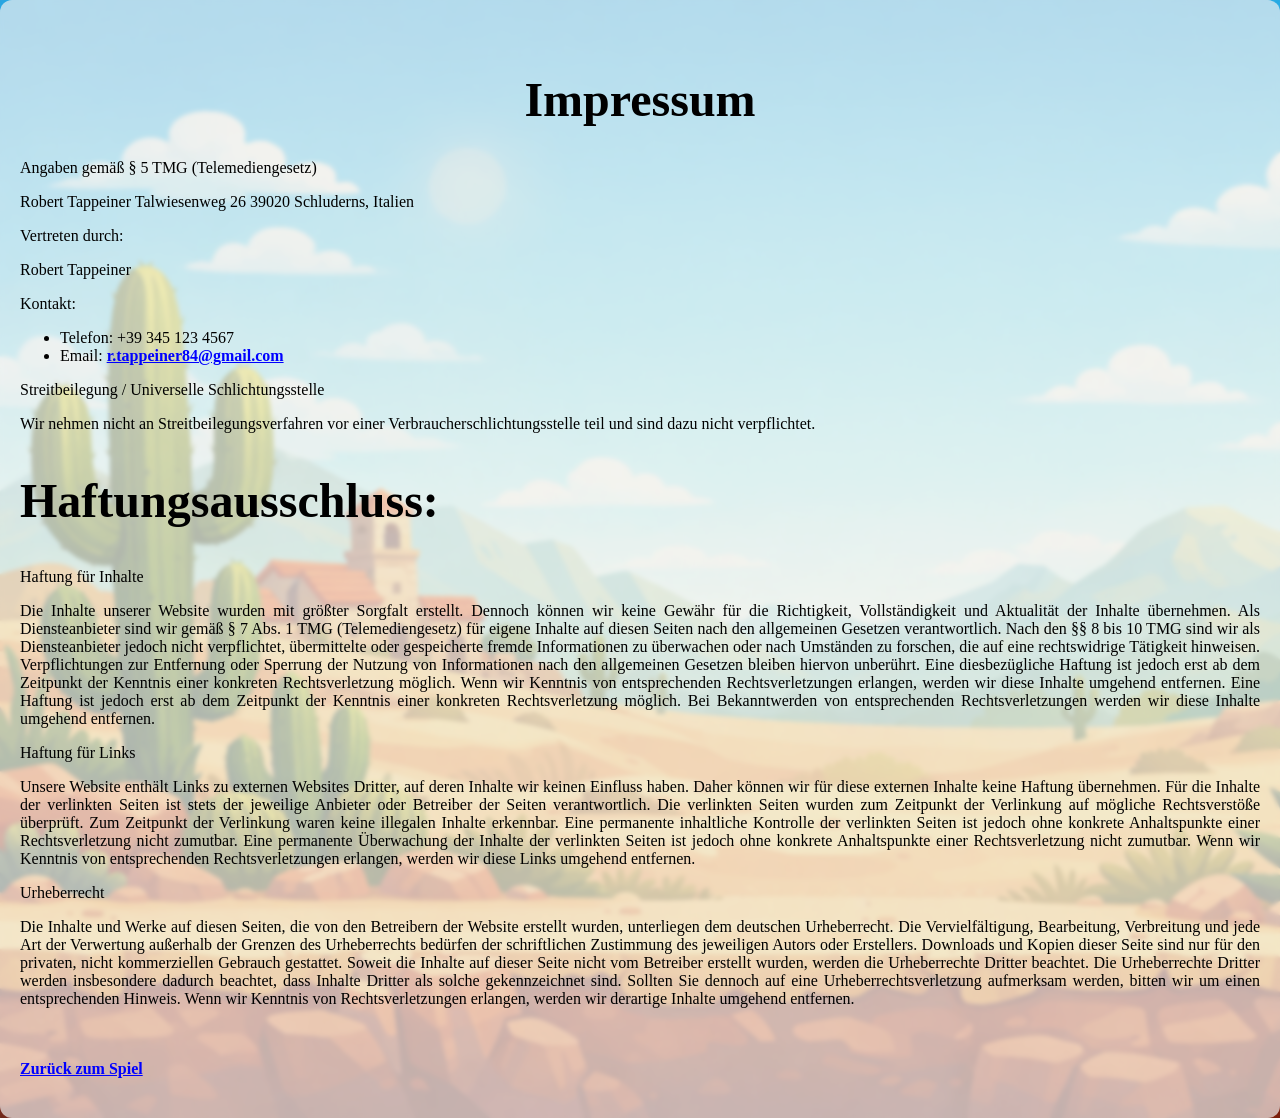
==== html/legal-notice.html @ c97f04c1 "insert code-testing" ====
<!DOCTYPE html>
<html lang="de">
  <head>
    <meta charset="UTF-8" />
    <meta name="viewport" content="width=device-width, initial-scale=1.0" />
    <title>El Pollo Loco</title>
    <link rel="stylesheet" href="../style.css" />
    <link rel="stylesheet" href="../styles/text.css" />
    <link rel="icon" href="../img/pollo.ico" />
  </head>
  <body>
    <main>
      <h1 class="outlined">Impressum</h1>

      <p>
        Angaben gemäß § 5 TMG (Telemediengesetz)
      </p>
      <span>Robert Tappeiner</span>
      <span>Talwiesenweg 26</span>
      <span>39020 Schluderns, Italien</span>

      <p>Vertreten durch:</p>
      <span>Robert Tappeiner</span>

      <p>Kontakt:</p>
      <ul>
        <li>Telefon: +39 345 123 4567</li>
        <li>Email:
          <a href="mailto:r.tappeiner84@gmail.com"
            > r.tappeiner84@gmail.com</a
          >
        </li>
      </ul>
      <p>Streitbeilegung / Universelle Schlichtungsstelle</p>
      <p>
        Wir nehmen nicht an Streitbeilegungsverfahren vor einer Verbraucherschlichtungsstelle teil und sind dazu nicht verpflichtet.
      </p>

      <h2 class="outlined">Haftungsausschluss:</h2>

      <p>Haftung für Inhalte</p>
      <p>
        Die Inhalte unserer Website wurden mit größter Sorgfalt erstellt.
        Dennoch können wir keine Gewähr für die Richtigkeit, Vollständigkeit und Aktualität der Inhalte übernehmen. Als Diensteanbieter sind wir gemäß § 7 Abs. 1 TMG (Telemediengesetz) für eigene Inhalte auf diesen Seiten nach den allgemeinen Gesetzen verantwortlich. Nach den §§ 8 bis 10 TMG sind wir als Diensteanbieter jedoch nicht verpflichtet, übermittelte oder gespeicherte fremde Informationen zu überwachen oder nach Umständen zu forschen, die auf eine rechtswidrige Tätigkeit hinweisen. Verpflichtungen zur Entfernung oder Sperrung der Nutzung von Informationen nach den allgemeinen Gesetzen bleiben hiervon unberührt. Eine diesbezügliche Haftung ist jedoch erst ab dem Zeitpunkt der Kenntnis einer konkreten Rechtsverletzung möglich. Wenn wir Kenntnis von entsprechenden Rechtsverletzungen erlangen, werden wir diese Inhalte umgehend entfernen.
        Eine Haftung ist jedoch erst ab dem Zeitpunkt der Kenntnis einer konkreten Rechtsverletzung möglich. Bei Bekanntwerden von entsprechenden Rechtsverletzungen werden wir diese Inhalte umgehend entfernen.
      </p>

      <p>Haftung für Links</p>
      <p>
        Unsere Website enthält Links zu externen Websites Dritter, auf deren Inhalte wir keinen Einfluss haben. Daher können wir für diese externen Inhalte keine Haftung übernehmen. Für die Inhalte der verlinkten Seiten ist stets der jeweilige Anbieter oder Betreiber der Seiten verantwortlich. Die verlinkten Seiten wurden zum Zeitpunkt der Verlinkung auf mögliche Rechtsverstöße überprüft. Zum Zeitpunkt der Verlinkung waren keine illegalen Inhalte erkennbar. Eine permanente inhaltliche Kontrolle der verlinkten Seiten ist jedoch ohne konkrete Anhaltspunkte einer Rechtsverletzung nicht zumutbar.
        Eine permanente Überwachung der Inhalte der verlinkten Seiten ist jedoch ohne konkrete Anhaltspunkte einer Rechtsverletzung nicht zumutbar. Wenn wir Kenntnis von entsprechenden Rechtsverletzungen erlangen, werden wir diese Links umgehend entfernen.
      </p>
      <p>Urheberrecht</p>
      <p>
        Die Inhalte und Werke auf diesen Seiten, die von den Betreibern der Website erstellt wurden, unterliegen dem deutschen Urheberrecht. Die Vervielfältigung, Bearbeitung, Verbreitung und jede Art der Verwertung außerhalb der Grenzen des Urheberrechts bedürfen der schriftlichen Zustimmung des jeweiligen Autors oder Erstellers. Downloads und Kopien dieser Seite sind nur für den privaten, nicht kommerziellen Gebrauch gestattet. Soweit die Inhalte auf dieser Seite nicht vom Betreiber erstellt wurden, werden die Urheberrechte Dritter beachtet.
        Die Urheberrechte Dritter werden insbesondere dadurch beachtet, dass Inhalte Dritter als solche gekennzeichnet sind. Sollten Sie dennoch auf eine Urheberrechtsverletzung aufmerksam werden, bitten wir um einen entsprechenden Hinweis. Wenn wir Kenntnis von Rechtsverletzungen erlangen, werden wir derartige Inhalte umgehend entfernen.
      </p> <br> <br>
        <a href="../index.html">Zurück zum Spiel</a>
    </main>
  </body>
</html>
---- style.css ----
/* General styling rules */
*{
    box-sizing: border-box;
}

body {
    margin: 0;
    background-image: url('./img/5_background/background_img_main.png');
    background-size: cover;
    background-repeat: no-repeat;
    font-family: 'Bungee';
    overflow-x: hidden;
}

@font-face {
  font-display: swap; 
  font-family: 'Bungee';
  font-style: normal;
  font-weight: 400;
  src: url('./fonts/WesternBangBang-Regular.ttf') format('ttf'); 
}

h1, h2 {
    color: azure;
    text-decoration: wavy;
    font-size: clamp(1.8rem, 4vw + 1rem, 3rem);
}

.outlined { 
    color: black;
}

a {
    text-decoration: none;
    color: white;
    font-size: 20px;
    font-weight: 800;
}

a:hover {
    transform: scale(1.1);
    transition: 125ms ease-in-out;
}

.d-none {
    display: none !important;
}


/* Canvas styling */

.main-game-wrapper {
    display: flex;
    justify-content: center;
    align-items: center;
    flex-direction: column;
    min-height: 100vh;
    padding: 40px 10px;
}

.game-content-wrapper {
    display: flex;
    justify-content: center;
    position: relative;
}

canvas {
    border: 2px solid white;
    border-style: double;
    border-radius: 8px;
    display: block;
    /* added now */
    width: 100%;
    max-width: 100vw;
    height: auto;
    max-height: 100vh;
}

.upper-btn-container {
    display: flex;
    justify-content: flex-end;
    gap: clamp(8px, 3vw, 20px);
    position: absolute;
    top: 6px;
    right: 8px;
}

.upper-btn-container button img {
    width: clamp(20px, 4vw, 20px);
    height: auto;
    max-width: 28px;
}

.upper-btn-container button {
    padding: clamp(2px, 1vw, 6px);
    height: auto;
}

button {
    cursor: pointer;
    border-radius: 5px;
    background-color: #f2f7ef;
    display: flex;
    justify-content: center;
    align-items: center;
    border: 1px solid #c76758;
}

button:not(.fullscreen-btn):hover {
    background-color: #fdeba8;
}

.btn-active {
    background-color: #f6ba61;
    border: 1px solid #a0220a;
}

.mobile-control-buttons {
    display: none;
    justify-content: space-between;
    align-items: center;
    width: 100%;
    position: absolute;
    bottom: 4px;
}

.mobile-control-buttons button {
    background-color: transparent;
    border: 2px solid white;
    padding: 4px 16px;
    border-radius: 20%;
    background-color: rgba(220, 220, 220, 0.7);
}

.right-btns, 
.left-btns {
    display: flex;
    justify-content: space-around;
    width: 30%;
}

/* Start screen overlay */

.start-screen { 
    position: fixed; 
    inset: 0; 
    z-index: 10; 
    display: grid; 
} 
.start-screen-img { 
    grid-area: 1 / 1; 
    background-image: url('img/9_intro_outro_screens/start/startscreen_1.png'); 
    background-size: cover; 
    background-position: center; 
} 
.start-screen-content { 
    grid-area: 1 / 1; 
    display: flex; 
    flex-direction: column; 
    align-items: center; 
    gap: 40px; 
    padding: 0 40px; 
    background: rgba(240, 240, 240, 0.5); 
    overflow-y: auto;
    width: 100%;
    max-width: 100%;
} 
.start-screen-btns { 
    display: flex; 
    justify-content: 
    center; gap: 2rem; 
    flex-wrap: wrap; 
} 

.start-screen-btns button {
    padding: 8px 45px;
    font-size: 20px;
}

.game img { 
    width: clamp(280px, 60vw, 600px);
    height: auto;
    border-radius: 20px;
    border: 2px solid brown;
}

.game-controls-container {
    display: flex;
    justify-content: center;
    align-items: center;
    flex-direction: column;
    width: 100%;
    max-width: 100%;
    padding: 1rem;
}

.game-controls-container h3 {
    color: black;
}

.game-controls-img {
    width: clamp(200px, 50vw, 600px);
    height: clamp(150px, 40vh, 400px);
    flex-shrink: 1;
    flex-grow: 1;
    object-fit: contain;
}


footer {
    display: flex;
    justify-content: center;
    align-items: center;
    gap: 30px;
    padding-bottom: 40px;
}

.vertical-divider {
    height: 32px;
    width: 2px;
    background-color: black;
}

/* You won/You lost overlay */
.you-lost,
.you-won {
    position: fixed;
    inset: 0;
    z-index: 20;
    background-color: rgb(240, 240, 240);
    display: flex;
    flex-direction: column;
    align-items: center;
    justify-content: center;
}

.you-lost-img,
.you-won-img {
    max-width: 600px;
    max-height: 80vh;
    width: 100%;
    height: auto;
    object-fit: contain;
}

.you-lost-btns,
.you-won-btns {
    display: flex;
    gap: 40px;
    margin-bottom: 20px;
}

.you-lost-btns button,
.you-won-btns button {
    padding: 8px 32px;
}

/* Warning overlay */

.warning-container {
    display: none;
    flex-direction: column;
    align-items: center;
    justify-content: center;
    gap: 16px;
    position: fixed;
    background-color: #fbc862;
    top: 0;
    left: 0;
    height: 100%;
    width: 100%;
    z-index: 100;
    padding: 0 8px;
    box-sizing: border-box;
}

.warning-container span {
    word-break: break-word;
    text-align: center;
}

.salsa-bottle {
    height: 100px;
    width: 100px;
    animation: rotateBottle 1s ease-in-out infinite;
}

#fullscreen-div:fullscreen {
    display: flex;
    flex-direction: column;
    justify-content: center;
    align-items: center;
}

#fullscreen-div:fullscreen canvas {
    width: 100vw;
    height: 100vh;
    max-width: 100vw;
    max-height: 100vh;
    object-fit: contain;
}

@keyframes rotateBottle {
    0% {transform: rotate(0deg);}
    100% {transform: rotate(360deg);}
}

/* Media queries */

@media (pointer: coarse) and (orientation: landscape) {
    .mobile-control-buttons {
        display: flex;
    }
}

@media only screen and (max-width: 720px) {
    canvas {
        width: 100%;
    }
}

@media only screen and (max-height: 480px) {
    canvas {
        height: 100vh;
    }
}

@media screen and (orientation: landscape) and (max-height: 480px) {
    .main-title {
        display: none;
    }

    .main-game-wrapper {
        height: 100vh;   
        min-height: 100vh;
        padding: 0;   
    }

    .game-content-wrapper {
        height: 100%;       
        overflow: hidden;   
        display: flex;
        flex-direction: column;
        justify-content: center;
        align-items: center;
    }

    canvas {
        width: 100%;
        height: auto;
        max-width: 100vw;
        max-height: 100vh;
    }
}

@media screen and (orientation: landscape) and (max-height: 600px) {
     .main-title {
        display: none;
    }
}
---- styles/text.css ----
main {
    background: rgba(240, 240, 240, 0.7);
    border-radius: 12px; 
    backdrop-filter: blur(2px);
    width: 100%;
    max-width: 100%;
    overflow-x: hidden;
    padding: 40px 20px;
    text-align: justify;
}

main h1 {
    color: white;
    text-align: center;
    font-size: clamp(1.8rem, 4vw + 1rem, 3rem);
}
main h2 {
    color: white;
    font-size: clamp(1.8rem, 4vw + 1rem, 3rem);
}
main a {
    color: blue;
    text-decoration: underline;
    font-size: 16px;
    word-break: break-all;
}
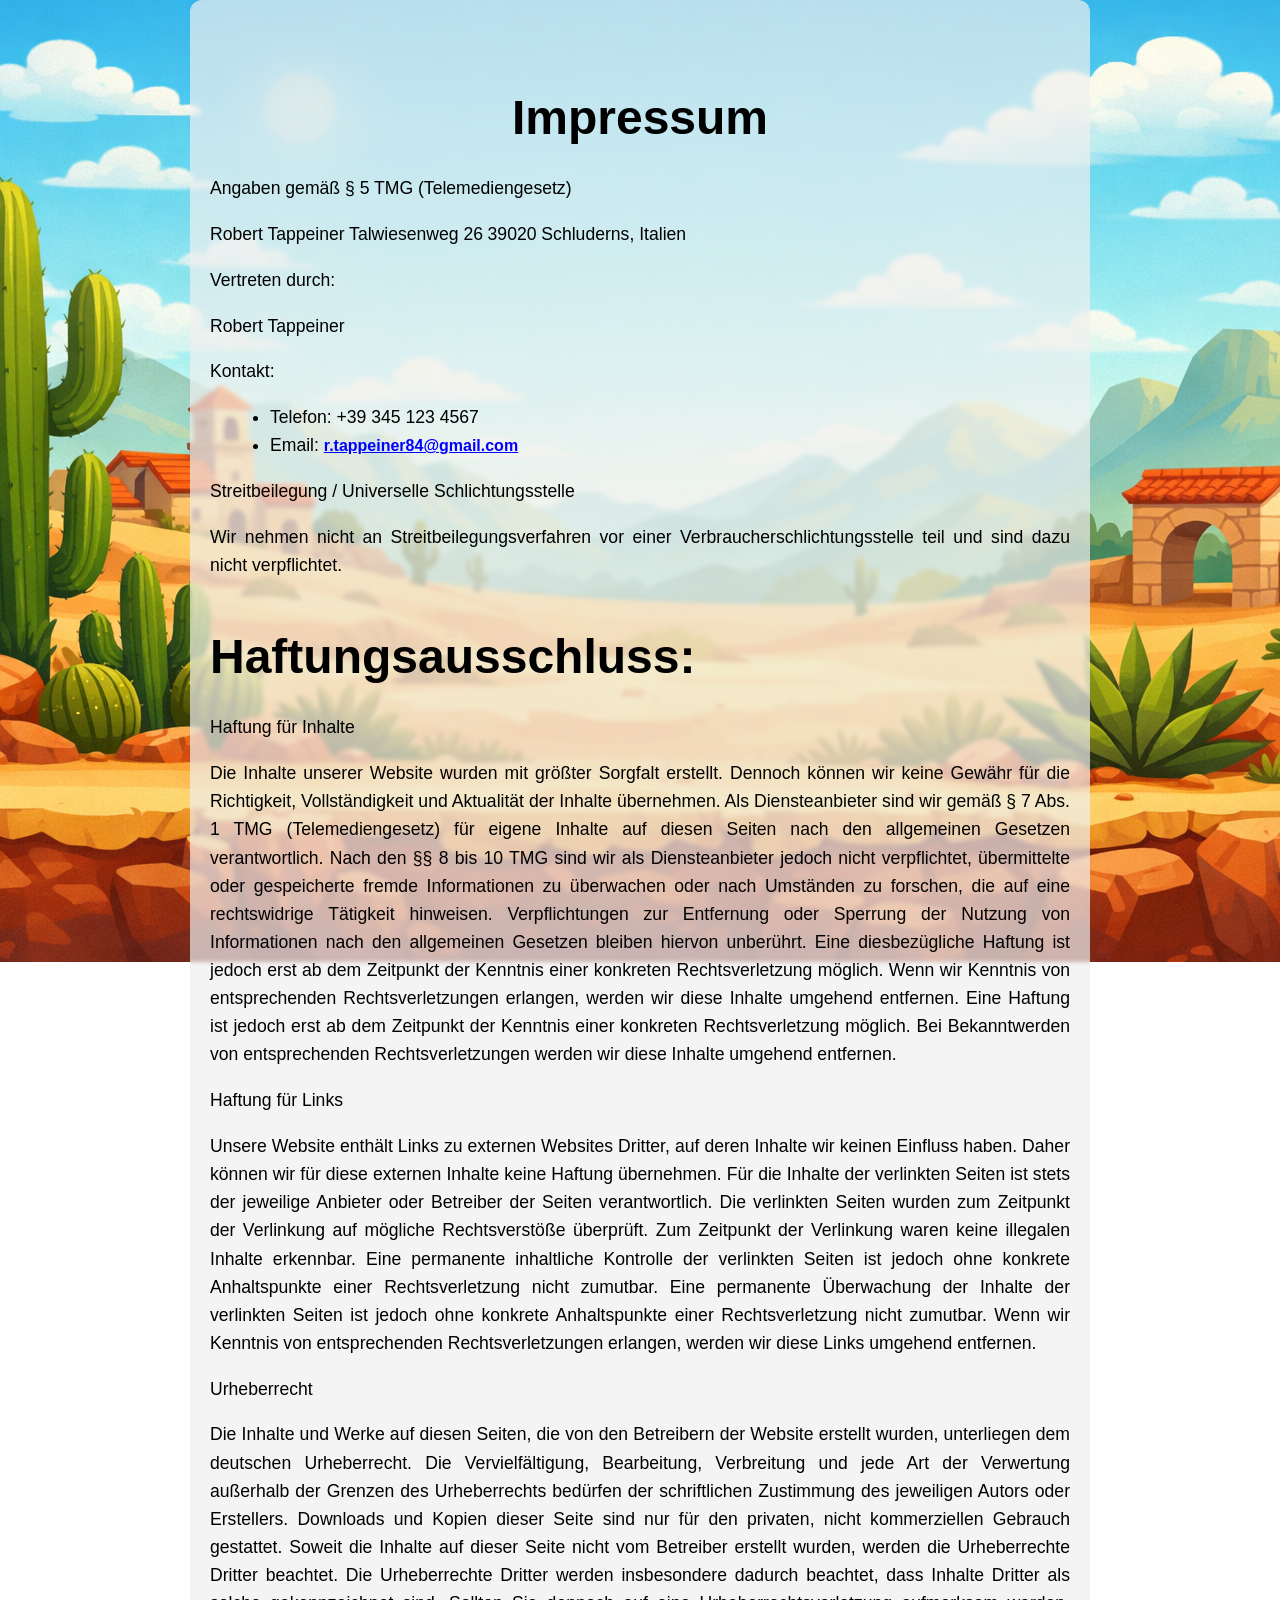
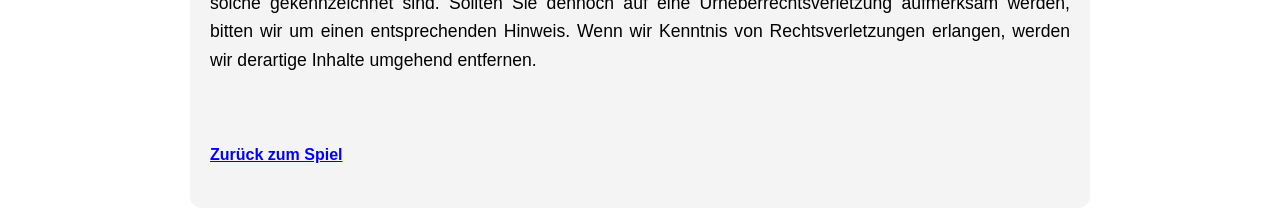
==== commit bd732425: "css" ====
--- a/html/legal-notice.html
+++ b/html/legal-notice.html
@@ -6,6 +6,7 @@
     <title>El Pollo Loco</title>
     <link rel="stylesheet" href="../style.css" />
     <link rel="stylesheet" href="../styles/text.css" />
+    <link rel="stylesheet" href="../styles/notice.css" />
     <link rel="icon" href="../img/pollo.ico" />
   </head>
   <body>
--- a/style.css
+++ b/style.css
@@ -146,13 +146,15 @@
     inset: 0; 
     z-index: 10; 
     display: grid; 
-} 
+}
+
 .start-screen-img { 
     grid-area: 1 / 1; 
     background-image: url('img/9_intro_outro_screens/start/startscreen_1.png'); 
     background-size: cover; 
     background-position: center; 
 } 
+
 .start-screen-content { 
     grid-area: 1 / 1; 
     display: flex; 
@@ -165,6 +167,7 @@
     width: 100%;
     max-width: 100%;
 } 
+
 .start-screen-btns { 
     display: flex; 
     justify-content: 
@@ -205,7 +208,6 @@
     flex-grow: 1;
     object-fit: contain;
 }
-
 
 footer {
     display: flex;
@@ -256,7 +258,6 @@
 }
 
 /* Warning overlay */
-
 .warning-container {
     display: none;
     flex-direction: column;
--- a/styles/notice.css
+++ b/styles/notice.css
@@ -0,0 +1,66 @@
+/* --- Grundlayout --- */
+body {
+  margin: 0;
+  padding: 0;
+  font-family: Arial, Helvetica, sans-serif;
+  background: url('../img/5_background/background_img_main.png') no-repeat center center fixed;
+  color: black;
+  display: flex;
+  justify-content: center;
+}
+
+main {
+  max-width: 900px;
+  padding: 40px 20px;
+  line-height: 1.6;
+}
+
+/* --- Überschriften --- */
+h1, h2 {
+  margin-top: 40px;
+  margin-bottom: 10px;
+  font-weight: 700;
+}
+
+h1 {
+  font-size: 3rem;
+  text-align: center;
+}
+
+h2 {
+  font-size: 1.8rem;
+}
+
+/* --- Text & Listen --- */
+p, ul, li, span {
+  font-size: 1.1rem;
+}
+
+ul {
+  margin-left: 20px;
+}
+
+a {
+  color: #ffcc00;
+  font-weight: bold;
+  text-decoration: none;
+}
+
+a:hover {
+  text-decoration: underline;
+}
+
+/* --- Responsive --- */
+@media (max-width: 600px) {
+  h1 {
+    font-size: 2.2rem;
+  }
+
+  h2 {
+    font-size: 1.5rem;
+  }
+
+  p, ul, li {
+    font-size: 1rem;
+  }
+}
